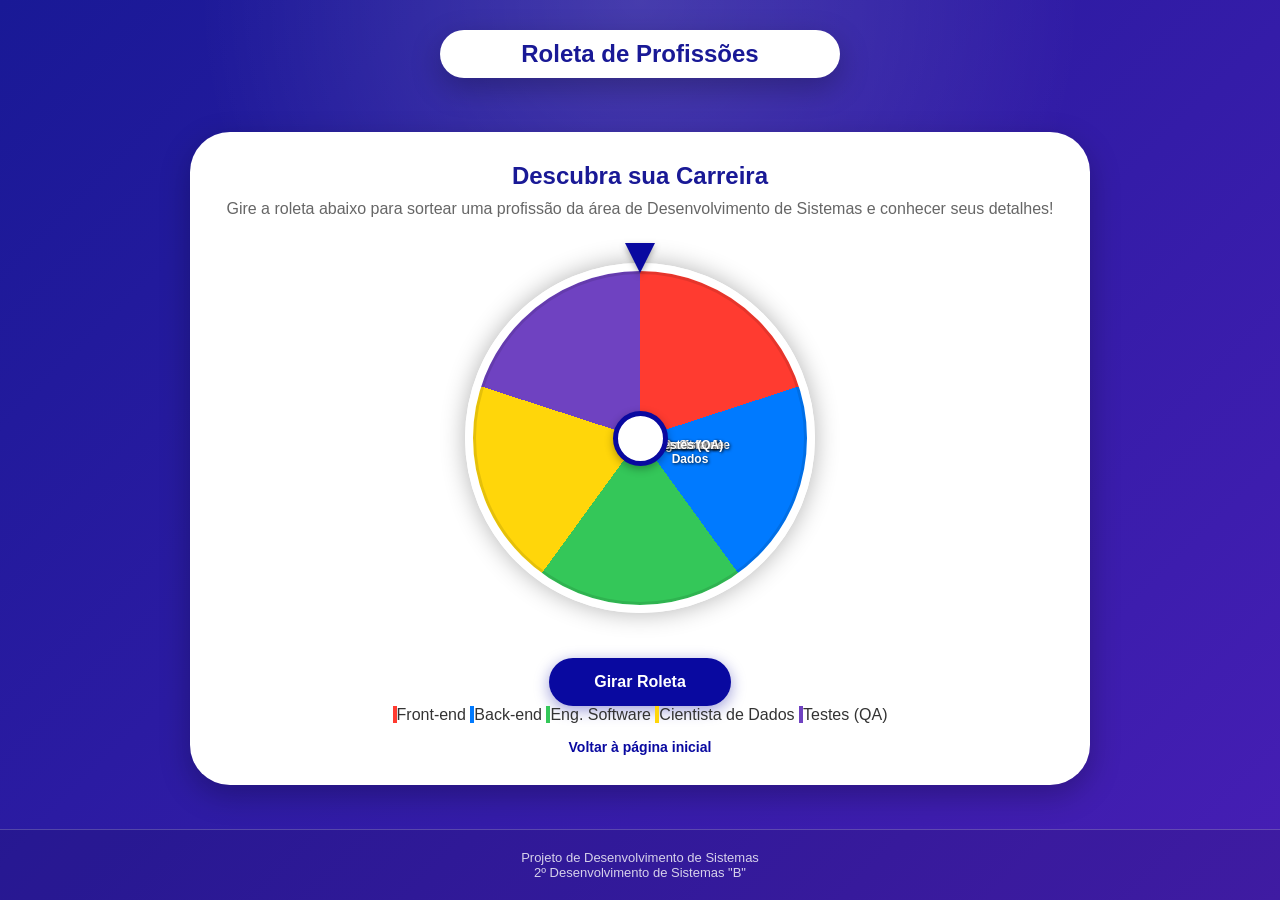
==== roleta.html @ f48eec6c "Update roleta.html" ====
<!DOCTYPE html>
<html lang="pt-BR">
<head>
    <meta charset="UTF-8">
    <meta name="viewport" content="width=device-width, initial-scale=1.0">
    <title>Roleta de Profissões - Desenvolvimento de Sistemas</title>
    <link rel="stylesheet" href="roleta.css">
</head>
<body>

    <header class="titulo">
        <h1>Roleta de Profissões</h1>
    </header>

    <main class="container">
        <h2>Descubra sua Carreira</h2>
        <p class="subtitulo-desc">Gire a roleta abaixo para sortear uma profissão da área de Desenvolvimento de Sistemas e conhecer seus detalhes!</p>

        <div class="roleta-container">
            <div class="seta"></div>
            <div class="roleta" id="roleta">
                <span class="fatia-texto fatia-1">Front-end</span>
                <span class="fatia-texto fatia-2">Back-end</span>
                <span class="fatia-texto fatia-3">Eng. Software</span>
                <span class="fatia-texto fatia-4">Cientista de Dados</span>
                <span class="fatia-texto fatia-5">Testes (QA)</span>
            </div>
            <div class="centro"></div>
        </div>

        <button id="botao-girar" class="botao">Girar Roleta</button>

        <!-- Legenda restaurada abaixo da roleta -->
        <div class="profissoes-legenda">
            <span class="item-legenda" style="border-left: 4px solid #ff3b30;">Front-end</span>
            <span class="item-legenda" style="border-left: 4px solid #007aff;">Back-end</span>
            <span class="item-legenda" style="border-left: 4px solid #34c759;">Eng. Software</span>
            <span class="item-legenda" style="border-left: 4px solid #ffd60a;">Cientista de Dados</span>
            <span class="item-legenda" style="border-left: 4px solid #6f42c1;">Testes (QA)</span>
        </div>

        <a href="index.html" class="voltar">Voltar à página inicial</a>
    </main>

    <div id="modal-profissao" class="modal-overlay">
        <div class="modal-content">
            <div class="modal-header">
                <h3 id="modal-titulo">Nome da Profissão</h3>
                <span class="badge-profissao">Sorteado!</span>
            </div>
            <div class="modal-body" id="modal-texto"></div>
            <div class="modal-footer">
                <button id="botao-fechar" class="botao">Girar Novamente</button>
            </div>
        </div>
    </div>

    <footer>
        <p>Projeto de Desenvolvimento de Sistemas <br> 2º Desenvolvimento de Sistemas "B"</p>
    </footer>

    <script>
        const profissoes = [
            {
                nome: "Desenvolvedor Front-end",
                anguloInicio: 0,
                anguloFim: 72,
                atividades: "Cria a interface visual e a experiência de usuário de sites e aplicativos. É responsável por transformar o design em código funcional com o qual o usuário interage diretamente.",
                tecnologias: "HTML5, CSS3, JavaScript, React, Vue.js, Tailwind CSS.",
                atuacao: "Agências digitais, startups, empresas de e-commerce e equipes de produto de tecnologia.",
                curiosidade: "É a ponte perfeita entre a criatividade do design visual e a lógica da programação!"
            },
            {
                nome: "Desenvolvedor Back-end",
                anguloInicio: 72,
                anguloFim: 144,
                atividades: "Desenvolve a lógica de negócios, gerenciamento de servidores, autenticação de usuários e integração com bancos de dados nos bastidores da aplicação.",
                tecnologias: "Node.js, Python, Java, PHP, C#, MySQL, MongoDB.",
                atuacao: "Empresas de software corporativo, infraestrutura de nuvem, sistemas bancários e serviços de streaming.",
                curiosidade: "O trabalho deles não aparece na tela, mas sem ele nenhum sistema conseguiria salvar dados ou fazer login!"
            },
            {
                nome: "Engenheiro de Software",
                anguloInicio: 144,
                anguloFim: 216,
                atividades: "Planeja, arquiteta e supervisiona o ciclo de vida completo de grandes sistemas complexos, garantindo escalabilidade, segurança e padrões de qualidade de código.",
                tecnologias: "Arquitetura de microsserviços, Docker, Kubernetes, Git, metodologias ágeis (Scrum).",
                atuacao: "Grandes corporações de tecnologia (Big Techs), multinacionais e consultorias globais de software.",
                curiosidade: "Atua como o 'arquiteto civil' dos sistemas digitais modernos, unindo engenharia e programação avançada."
            },
            {
                nome: "Cientista de Dados",
                anguloInicio: 216,
                anguloFim: 288,
                atividades: "Analisa grandes volumes de dados brutos para extrair insights estratégicos, construir modelos preditivos e treinar algoritmos de inteligência artificial.",
                tecnologias: "Python, R, SQL, Pandas, TensorFlow, Power BI, Machine Learning.",
                atuacao: "Setor financeiro, empresas de varejo de grande porte, saúde, marketing digital e centros de pesquisa.",
                curiosidade: "Utiliza estatística avançada e programação para prever tendências de mercado e comportamento de usuários."
            },
            {
                nome: "Analista de Testes (QA)",
                anguloInicio: 288,
                anguloFim: 360,
                atividades: "Garante a qualidade do software criando cenários de teste, encontrando bugs e falhas antes que o sistema chegue aos usuários finais.",
                tecnologias: "Selenium, Cypress, Jest, Postman, automação de testes e testes unitários.",
                atuacao: "Fábricas de software, equipes ágeis multidisciplinares e empresas de aplicativos móveis.",
                curiosidade: "O profissional de QA é essencial para evitar que um pequeno erro de código vire um grande problema em produção!"
            }
        ];

        const botaoGirar = document.getElementById("botao-girar");
        const roleta = document.getElementById("roleta");
        const modal = document.getElementById("modal-profissao");
        const modalTitulo = document.getElementById("modal-titulo");
        const modalTexto = document.getElementById("modal-texto");
        const botaoFechar = document.getElementById("botao-fechar");

        let girando = false;
        let anguloAtual = 0;

        botaoGirar.addEventListener("click", () => {
            if (girando) return;
            girando = true;
            botaoGirar.disabled = true;
            botaoGirar.textContent = "Girando...";

            const indiceSorteado = Math.floor(Math.random() * profissoes.length);
            const escolhida = profissoes[indiceSorteado];

            const centroFatia = (escolhida.anguloInicio + escolhida.anguloFim) / 2;
            const voltasExtras = 360 * 6;
            const anguloAlvo = voltasExtras + (360 - centroFatia);

            anguloAtual += anguloAlvo;
            roleta.style.transform = `rotate(${anguloAtual}deg)`;

            setTimeout(() => {
                modalTitulo.textContent = escolhida.nome;
                modalTexto.innerHTML = `
                    <p><strong>Principais Atividades:</strong> ${escolhida.atividades}</p>
                    <p><strong>Tecnologias Utilizadas:</strong> ${escolhida.tecnologias}</p>
                    <p><strong>Áreas de Atuação:</strong> ${escolhida.atuacao}</p>
                    <p><strong>Curiosidade:</strong> ${escolhida.curiosidade}</p>
                `;
                modal.classList.add("ativo");
            }, 4000);
        });

        botaoFechar.addEventListener("click", () => {
            modal.classList.remove("ativo");
            girando = false;
            botaoGirar.disabled = false;
            botaoGirar.textContent = "Girar Roleta";
        });
    </script>

</body>
</html>
---- roleta.css ----
* {
    margin: 0;
    padding: 0;
    box-sizing: border-box;
}

body {
    background: radial-gradient(circle at top, rgba(255, 255, 255, 0.15), transparent 40%), linear-gradient(135deg, rgb(25, 25, 150), rgb(70, 30, 180));
    font-family: Arial, Helvetica, sans-serif;
    min-height: 100vh;
    display: flex;
    flex-direction: column;
    justify-content: space-between;
    align-items: center;
    color: white;
}

.titulo {
    background-color: white;
    color: #191996;
    border-radius: 60px;
    padding: 10px 30px;
    width: 35%;
    max-width: 400px;
    margin: 30px auto 10px auto;
    box-shadow: 0 10px 30px rgba(0, 0, 0, 0.25);
    text-align: center;
}

h1 {
    font-size: 24px;
}

.container {
    width: 90%;
    max-width: 900px;
    background: white;
    border-radius: 40px;
    padding: 30px;
    box-shadow: 0 10px 30px rgba(0, 0, 0, 0.25);
    display: flex;
    flex-direction: column;
    align-items: center;
    margin: 20px auto;
    color: #333;
}

.container h2 {
    color: rgb(25, 25, 150);
    margin-bottom: 10px;
}

.subtitulo-desc {
    color: #666;
    font-size: 16px;
    margin-bottom: 20px;
    text-align: center;
}

.roleta-container {
    position: relative;
    width: 380px;
    height: 380px;
    display: flex;
    justify-content: center;
    align-items: center;
    margin: 10px 0;
}

.roleta {
    width: 350px;
    height: 350px;
    border-radius: 50%;
    position: relative;
    transform-origin: center center;
    background: conic-gradient(
        #ff3b30 0deg 72deg,
        #007aff 72deg 144deg,
        #34c759 144deg 216deg,
        #ffd60a 216deg 288deg,
        #6f42c1 288deg 360deg
    );
    border: 8px solid white;
    box-shadow: 0 0 25px rgba(0, 0, 0, 0.3), inset 0 0 0 3px rgba(0,0,0,0.1);
    transition: transform 4s cubic-bezier(0.15, 0.75, 0.25, 1);
}

/* ESTILIZAÇÃO DOS TEXTOS DENTRO DAS FATIAS DA ROLETA */
.fatia-texto {
    position: absolute;
    top: 50%;
    left: 50%;
    width: 100px;
    text-align: center;
    font-size: 12px;
    font-weight: bold;
    color: white;
    text-shadow: 1px 1px 3px rgba(0, 0, 0, 0.8);
    transform-origin: 0 0;
    pointer-events: none;
}

.seta {
    position: absolute;
    top: -5px;
    left: 50%;
    transform: translateX(-50%);
    z-index: 10;
    width: 0;
    height: 0;
    border-left: 15px solid transparent;
    border-right: 15px solid transparent;
    border-top: 30px solid rgb(9, 9, 160);
    filter: drop-shadow(0 3px 3px rgba(0, 0, 0, 0.3));
}

.centro {
    position: absolute;
    width: 55px;
    height: 55px;
    background: white;
    border: 5px solid rgb(9, 9, 160);
    border-radius: 50%;
    z-index: 5;
    box-shadow: 0 3px 8px rgba(0, 0, 0, 0.3);
}

.botao {
    background-color: rgb(9, 9, 160);
    color: white;
    border: none;
    border-radius: 60px;
    padding: 15px 45px;
    font-size: 16px;
    font-weight: bold;
    cursor: pointer;
    margin-top: 20px;
    transition: all 0.3s ease;
    box-shadow: 0 4px 15px rgba(9, 9, 160, 0.4);
}

.botao:hover {
    transform: scale(1.05);
    background-color: rgb(25, 25, 190);
    box-shadow: 0 6px 20px rgba(25, 25, 190, 0.6);
}

.botao:disabled {
    opacity: 0.6;
    cursor: not-allowed;
    transform: none;
}

.voltar {
    display: inline-block;
    color: rgb(9, 9, 160);
    text-decoration: none;
    margin-top: 15px;
    font-weight: bold;
    font-size: 14px;
}

.voltar:hover {
    text-decoration: underline;
}

.modal-overlay {
    position: fixed;
    top: 0;
    left: 0;
    width: 100%;
    height: 100%;
    background: rgba(0, 0, 0, 0.6);
    display: flex;
    justify-content: center;
    align-items: center;
    z-index: 1000;
    opacity: 0;
    visibility: hidden;
    transition: all 0.3s ease;
}

.modal-overlay.ativo {
    opacity: 1;
    visibility: visible;
}

.modal-content {
    background: white;
    width: 90%;
    max-width: 600px;
    border-radius: 30px;
    padding: 35px;
    box-shadow: 0 15px 35px rgba(0, 0, 0, 0.3);
    position: relative;
    transform: translateY(-20px);
    transition: transform 0.3s ease;
    color: #333;
}

.modal-overlay.ativo .modal-content {
    transform: translateY(0);
}

.modal-header {
    display: flex;
    justify-content: space-between;
    align-items: center;
    border-bottom: 2px solid #eee;
    padding-bottom: 10px;
    margin-bottom: 15px;
}

.modal-header h3 {
    color: rgb(25, 25, 150);
    margin: 0;
    font-size: 22px;
}

.badge-profissao {
    background: rgb(25, 25, 150);
    color: white;
    padding: 4px 12px;
    border-radius: 12px;
    font-size: 12px;
    font-weight: bold;
}

.modal-body p {
    line-height: 1.6;
    margin-bottom: 12px;
    font-size: 15px;
    color: #444;
}

.modal-body strong {
    color: rgb(9, 9, 160);
}

.modal-footer {
    text-align: center;
    margin-top: 20px;
}

footer {
    text-align: center;
    padding: 20px;
    font-size: 13px;
    border-top: 1px solid rgba(255, 255, 255, 0.2);
    color: rgba(255, 255, 255, 0.8);
    background: rgba(0, 0, 0, 0.1);
    width: 100%;
}

@media (max-width: 600px) {
    .container, .titulo {
        width: 95%;
        padding: 20px;
    }
    .roleta-container {
        width: 300px;
        height: 300px;
    }
    .roleta {
        width: 270px;
        height: 270px;
    }
    .fatia-texto {
        font-size: 10px;
    }
}
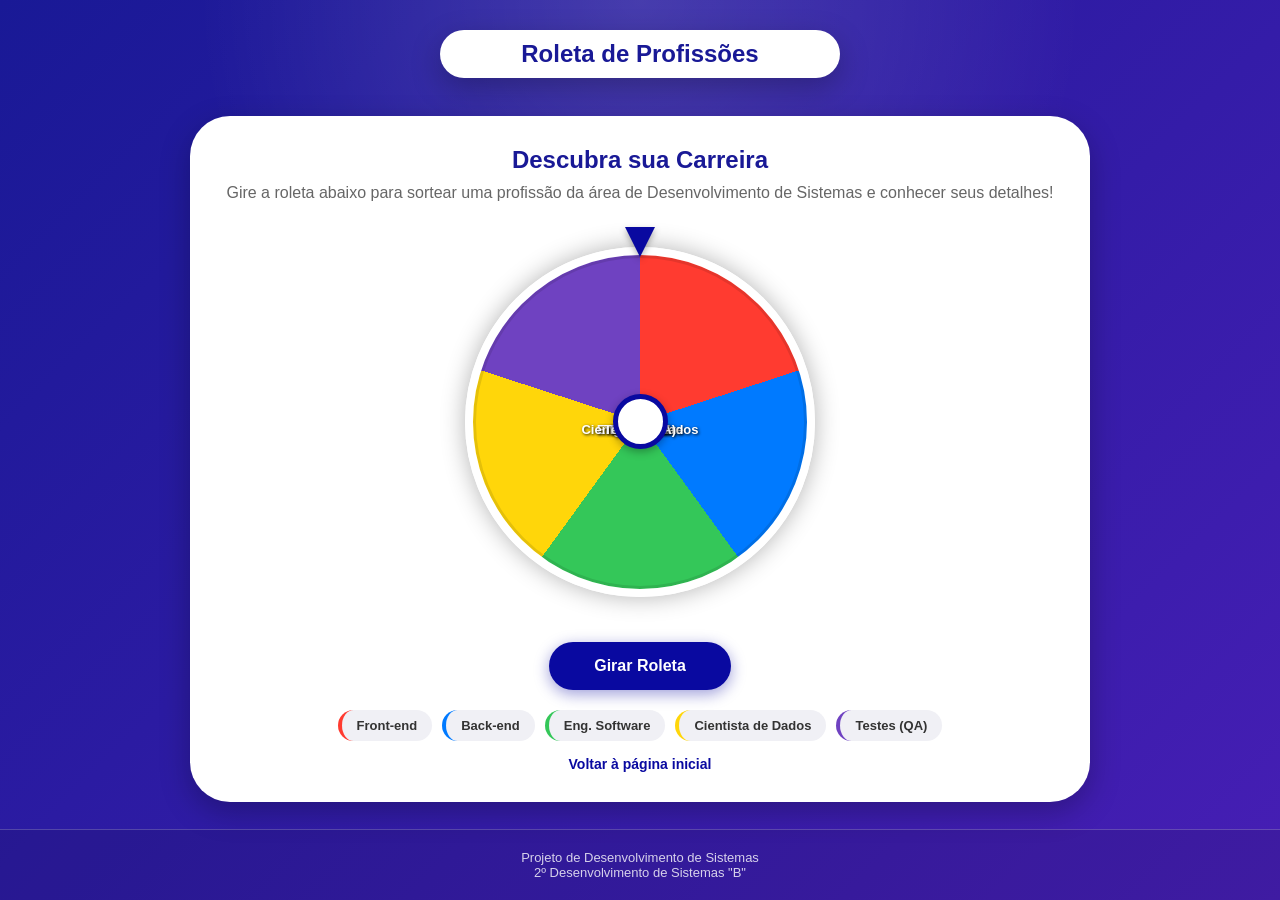
==== commit 790ec1f2: "Update roleta.html" ====
--- a/roleta.html
+++ b/roleta.html
@@ -19,18 +19,19 @@
         <div class="roleta-container">
             <div class="seta"></div>
             <div class="roleta" id="roleta">
-                <span class="fatia-texto fatia-1">Front-end</span>
-                <span class="fatia-texto fatia-2">Back-end</span>
-                <span class="fatia-texto fatia-3">Eng. Software</span>
-                <span class="fatia-texto fatia-4">Cientista de Dados</span>
-                <span class="fatia-texto fatia-5">Testes (QA)</span>
+                <!-- Textos posicionados matematicamente no centro de cada fatia de 72 graus -->
+                <span class="fatia-texto" style="transform: rotate(36deg) translate(0, -95deg);">Front-end</span>
+                <span class="fatia-texto" style="transform: rotate(108deg) translate(0, -95deg);">Back-end</span>
+                <span class="fatia-texto" style="transform: rotate(180deg) translate(0, -95deg);">Eng. Software</span>
+                <span class="fatia-texto" style="transform: rotate(252deg) translate(0, -95deg);">Cientista de Dados</span>
+                <span class="fatia-texto" style="transform: rotate(324deg) translate(0, -95deg);">Testes (QA)</span>
             </div>
             <div class="centro"></div>
         </div>
 
         <button id="botao-girar" class="botao">Girar Roleta</button>
 
-        <!-- Legenda restaurada abaixo da roleta -->
+        <!-- Legenda abaixo da roleta -->
         <div class="profissoes-legenda">
             <span class="item-legenda" style="border-left: 4px solid #ff3b30;">Front-end</span>
             <span class="item-legenda" style="border-left: 4px solid #007aff;">Back-end</span>
--- a/roleta.css
+++ b/roleta.css
@@ -85,20 +85,26 @@
     transition: transform 4s cubic-bezier(0.15, 0.75, 0.25, 1);
 }
 
-/* ESTILIZAÇÃO DOS TEXTOS DENTRO DAS FATIAS DA ROLETA */
 .fatia-texto {
     position: absolute;
     top: 50%;
     left: 50%;
-    width: 100px;
-    text-align: center;
-    font-size: 12px;
-    font-weight: bold;
-    color: white;
-    text-shadow: 1px 1px 3px rgba(0, 0, 0, 0.8);
-    transform-origin: 0 0;
+    width: 120px;
+    margin-left: -60px;
+    text-align: center;
+    font-size: 13px;
+    font-weight: bold;
+    color: white;
+    text-shadow: 1px 1px 3px rgba(0, 0, 0, 0.9);
     pointer-events: none;
-}
+    transform-origin: center center;
+}
+
+.fatia-1 { transform: rotate(36deg) translateY(-100px); }
+.fatia-2 { transform: rotate(108deg) translateY(-100px); }
+.fatia-3 { transform: rotate(180deg) translateY(-100px); }
+.fatia-4 { transform: rotate(252deg) translateY(-100px); }
+.fatia-5 { transform: rotate(324deg) translateY(-100px); }
 
 .seta {
     position: absolute;
@@ -151,6 +157,23 @@
     transform: none;
 }
 
+.profissoes-legenda {
+    display: flex;
+    justify-content: center;
+    gap: 10px;
+    flex-wrap: wrap;
+    margin-top: 20px;
+}
+
+.item-legenda {
+    padding: 8px 15px;
+    border-radius: 20px;
+    background: #f0f0f5;
+    color: #333;
+    font-size: 13px;
+    font-weight: bold;
+}
+
 .voltar {
     display: inline-block;
     color: rgb(9, 9, 160);
@@ -265,7 +288,12 @@
         width: 270px;
         height: 270px;
     }
+    .fatia-1 { transform: rotate(36deg) translateY(-75px); }
+    .fatia-2 { transform: rotate(108deg) translateY(-75px); }
+    .fatia-3 { transform: rotate(180deg) translateY(-75px); }
+    .fatia-4 { transform: rotate(252deg) translateY(-75px); }
+    .fatia-5 { transform: rotate(324deg) translateY(-75px); }
     .fatia-texto {
-        font-size: 10px;
-    }
-}
+        font-size: 11px;
+    }
+}
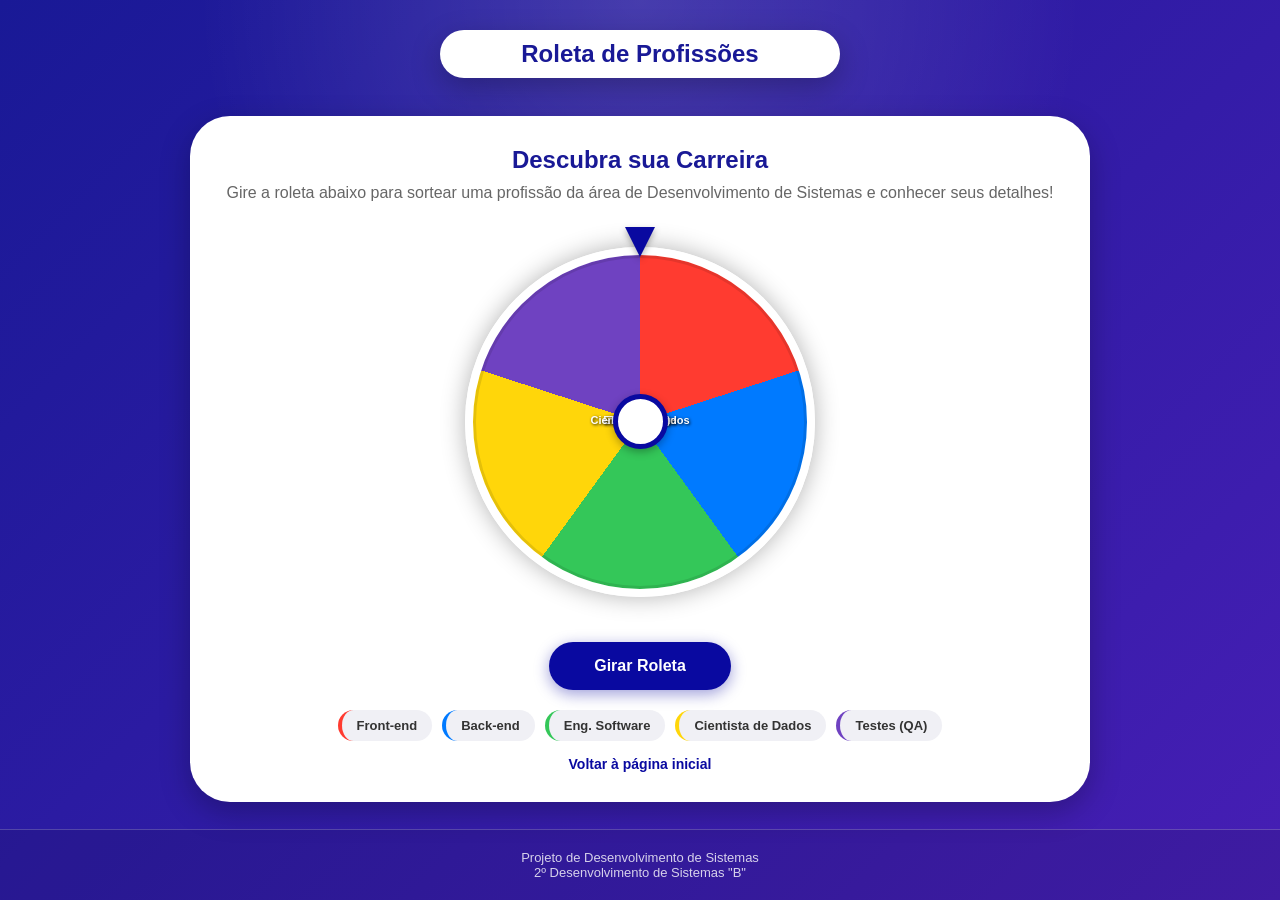
==== commit cad92cbe: "Update roleta.html" ====
--- a/roleta.html
+++ b/roleta.html
@@ -19,7 +19,7 @@
         <div class="roleta-container">
             <div class="seta"></div>
             <div class="roleta" id="roleta">
-                <!-- Textos posicionados matematicamente no centro de cada fatia de 72 graus -->
+                <!-- Textos com posicionamento inline direto para garantir que funcionam -->
                 <span class="fatia-texto" style="transform: rotate(36deg) translate(0, -95deg);">Front-end</span>
                 <span class="fatia-texto" style="transform: rotate(108deg) translate(0, -95deg);">Back-end</span>
                 <span class="fatia-texto" style="transform: rotate(180deg) translate(0, -95deg);">Eng. Software</span>
--- a/roleta.css
+++ b/roleta.css
@@ -89,22 +89,16 @@
     position: absolute;
     top: 50%;
     left: 50%;
-    width: 120px;
-    margin-left: -60px;
-    text-align: center;
-    font-size: 13px;
+    width: 110px;
+    margin-left: -55px;
+    margin-top: -8px;
+    text-align: center;
+    font-size: 11px;
     font-weight: bold;
     color: white;
     text-shadow: 1px 1px 3px rgba(0, 0, 0, 0.9);
     pointer-events: none;
-    transform-origin: center center;
-}
-
-.fatia-1 { transform: rotate(36deg) translateY(-100px); }
-.fatia-2 { transform: rotate(108deg) translateY(-100px); }
-.fatia-3 { transform: rotate(180deg) translateY(-100px); }
-.fatia-4 { transform: rotate(252deg) translateY(-100px); }
-.fatia-5 { transform: rotate(324deg) translateY(-100px); }
+}
 
 .seta {
     position: absolute;
@@ -288,12 +282,7 @@
         width: 270px;
         height: 270px;
     }
-    .fatia-1 { transform: rotate(36deg) translateY(-75px); }
-    .fatia-2 { transform: rotate(108deg) translateY(-75px); }
-    .fatia-3 { transform: rotate(180deg) translateY(-75px); }
-    .fatia-4 { transform: rotate(252deg) translateY(-75px); }
-    .fatia-5 { transform: rotate(324deg) translateY(-75px); }
     .fatia-texto {
-        font-size: 11px;
-    }
-}
+        font-size: 10px;
+    }
+}
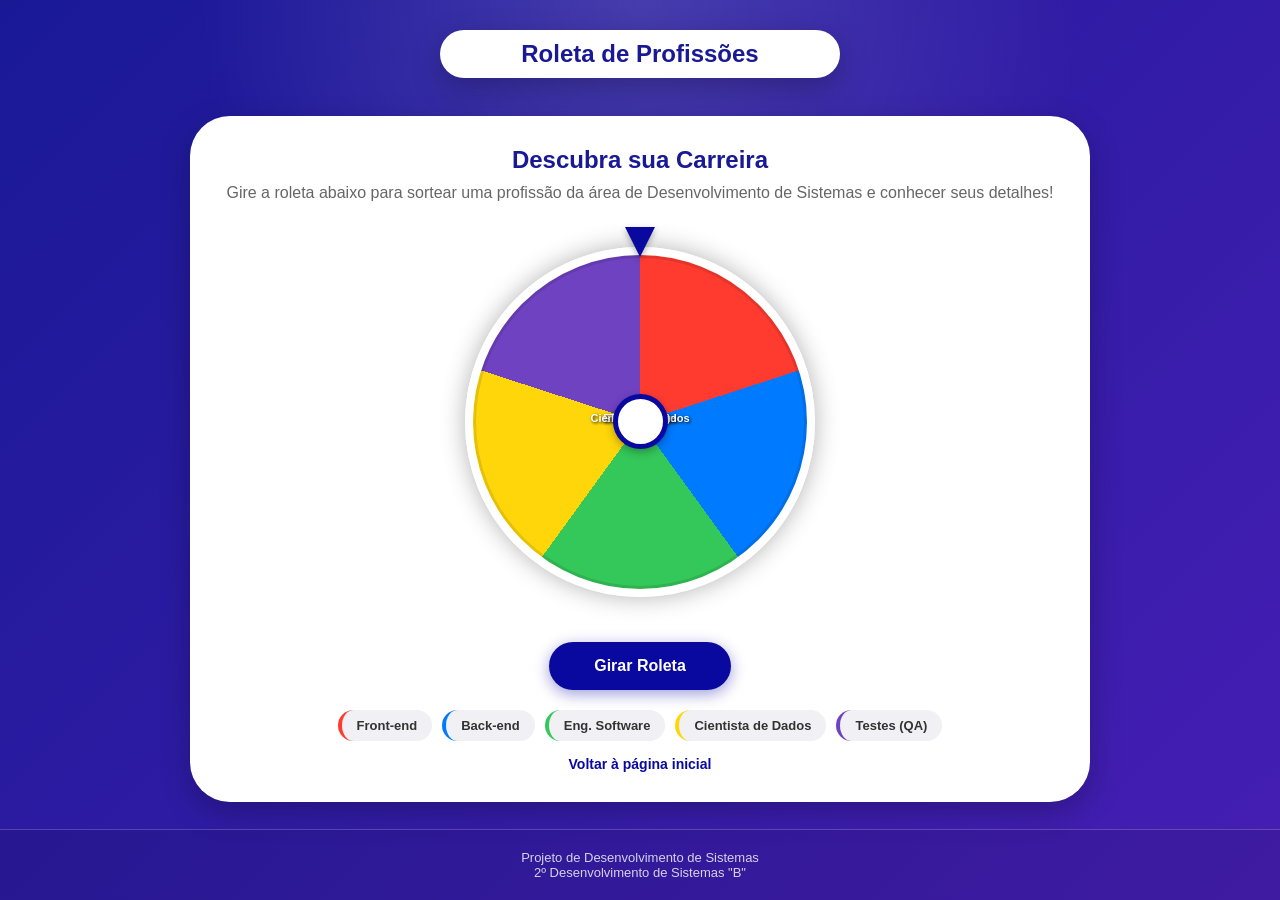
==== commit 55060475: "Update roleta.html" ====
--- a/roleta.html
+++ b/roleta.html
@@ -19,12 +19,11 @@
         <div class="roleta-container">
             <div class="seta"></div>
             <div class="roleta" id="roleta">
-                <!-- Textos com posicionamento inline direto para garantir que funcionam -->
-                <span class="fatia-texto" style="transform: rotate(36deg) translate(0, -95deg);">Front-end</span>
-                <span class="fatia-texto" style="transform: rotate(108deg) translate(0, -95deg);">Back-end</span>
-                <span class="fatia-texto" style="transform: rotate(180deg) translate(0, -95deg);">Eng. Software</span>
-                <span class="fatia-texto" style="transform: rotate(252deg) translate(0, -95deg);">Cientista de Dados</span>
-                <span class="fatia-texto" style="transform: rotate(324deg) translate(0, -95deg);">Testes (QA)</span>
+                <span class="fatia-texto fatia-1">Front-end</span>
+                <span class="fatia-texto fatia-2">Back-end</span>
+                <span class="fatia-texto fatia-3">Eng. Software</span>
+                <span class="fatia-texto fatia-4">Cientista de Dados</span>
+                <span class="fatia-texto fatia-5">Testes (QA)</span>
             </div>
             <div class="centro"></div>
         </div>
--- a/roleta.css
+++ b/roleta.css
@@ -89,15 +89,16 @@
     position: absolute;
     top: 50%;
     left: 50%;
-    width: 110px;
-    margin-left: -55px;
-    margin-top: -8px;
+    width: 100px;
+    margin-left: -50px;
+    margin-top: -10px;
     text-align: center;
     font-size: 11px;
     font-weight: bold;
     color: white;
     text-shadow: 1px 1px 3px rgba(0, 0, 0, 0.9);
     pointer-events: none;
+    transform-origin: center center;
 }
 
 .seta {
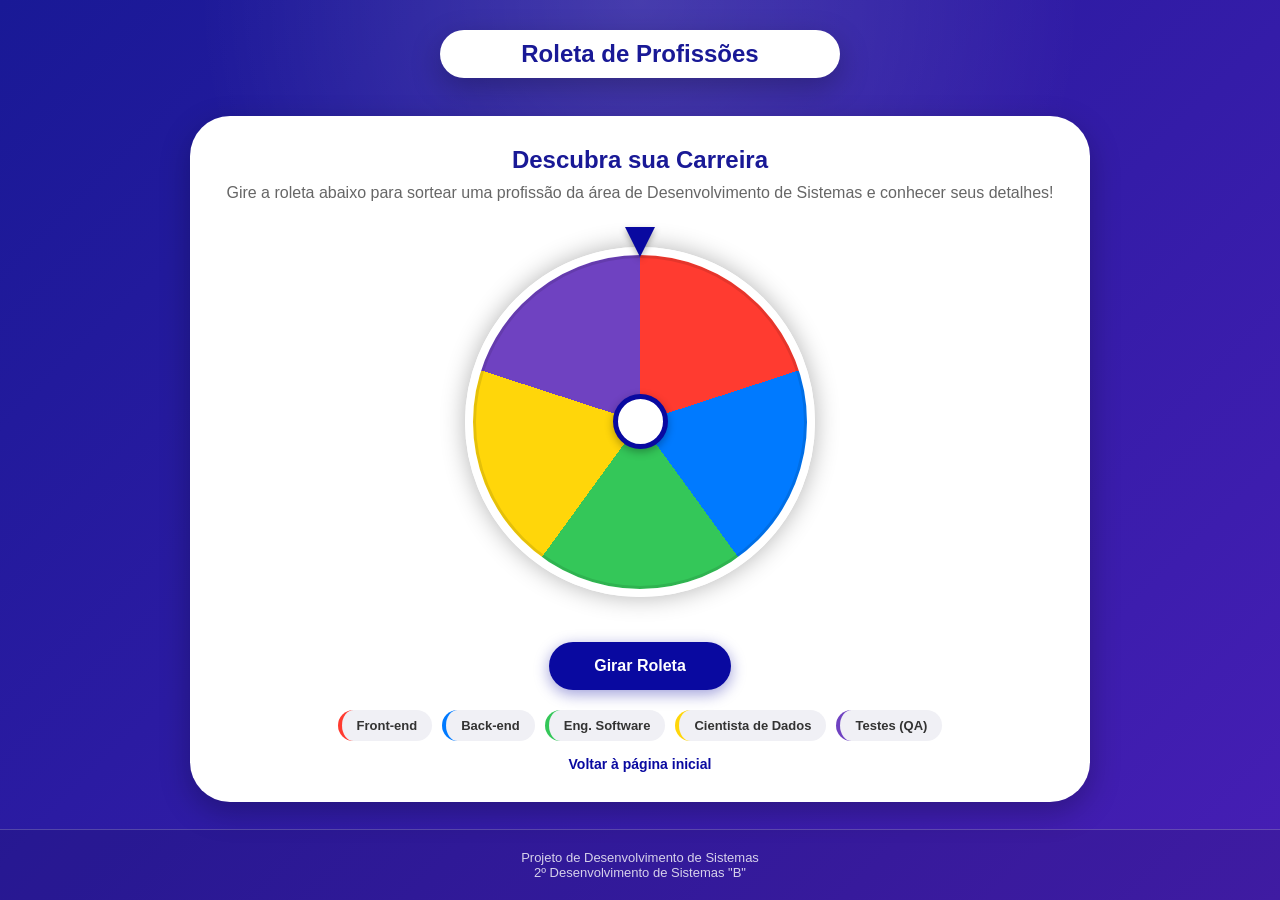
==== commit 50ac040c: "Update roleta.html" ====
--- a/roleta.html
+++ b/roleta.html
@@ -18,19 +18,14 @@
 
         <div class="roleta-container">
             <div class="seta"></div>
-            <div class="roleta" id="roleta">
-                <span class="fatia-texto fatia-1">Front-end</span>
-                <span class="fatia-texto fatia-2">Back-end</span>
-                <span class="fatia-texto fatia-3">Eng. Software</span>
-                <span class="fatia-texto fatia-4">Cientista de Dados</span>
-                <span class="fatia-texto fatia-5">Testes (QA)</span>
-            </div>
+            <!-- Roleta limpa, apenas com as cores -->
+            <div class="roleta" id="roleta"></div>
             <div class="centro"></div>
         </div>
 
         <button id="botao-girar" class="botao">Girar Roleta</button>
 
-        <!-- Legenda abaixo da roleta -->
+        <!-- Legenda organizada abaixo da roleta -->
         <div class="profissoes-legenda">
             <span class="item-legenda" style="border-left: 4px solid #ff3b30;">Front-end</span>
             <span class="item-legenda" style="border-left: 4px solid #007aff;">Back-end</span>
--- a/roleta.css
+++ b/roleta.css
@@ -89,9 +89,8 @@
     position: absolute;
     top: 50%;
     left: 50%;
-    width: 100px;
-    margin-left: -50px;
-    margin-top: -10px;
+    width: 110px;
+    margin-left: -55px;
     text-align: center;
     font-size: 11px;
     font-weight: bold;
@@ -100,6 +99,13 @@
     pointer-events: none;
     transform-origin: center center;
 }
+
+/* Posicionamento exato para cada uma das 5 fatias da roleta */
+.fatia-1 { transform: rotate(36deg) translateY(-100px); }
+.fatia-2 { transform: rotate(108deg) translateY(-100px); }
+.fatia-3 { transform: rotate(180deg) translateY(-100px); }
+.fatia-4 { transform: rotate(252deg) translateY(-100px); }
+.fatia-5 { transform: rotate(324deg) translateY(-100px); }
 
 .seta {
     position: absolute;
@@ -283,6 +289,11 @@
         width: 270px;
         height: 270px;
     }
+    .fatia-1 { transform: rotate(36deg) translateY(-75px); }
+    .fatia-2 { transform: rotate(108deg) translateY(-75px); }
+    .fatia-3 { transform: rotate(180deg) translateY(-75px); }
+    .fatia-4 { transform: rotate(252deg) translateY(-75px); }
+    .fatia-5 { transform: rotate(324deg) translateY(-75px); }
     .fatia-texto {
         font-size: 10px;
     }
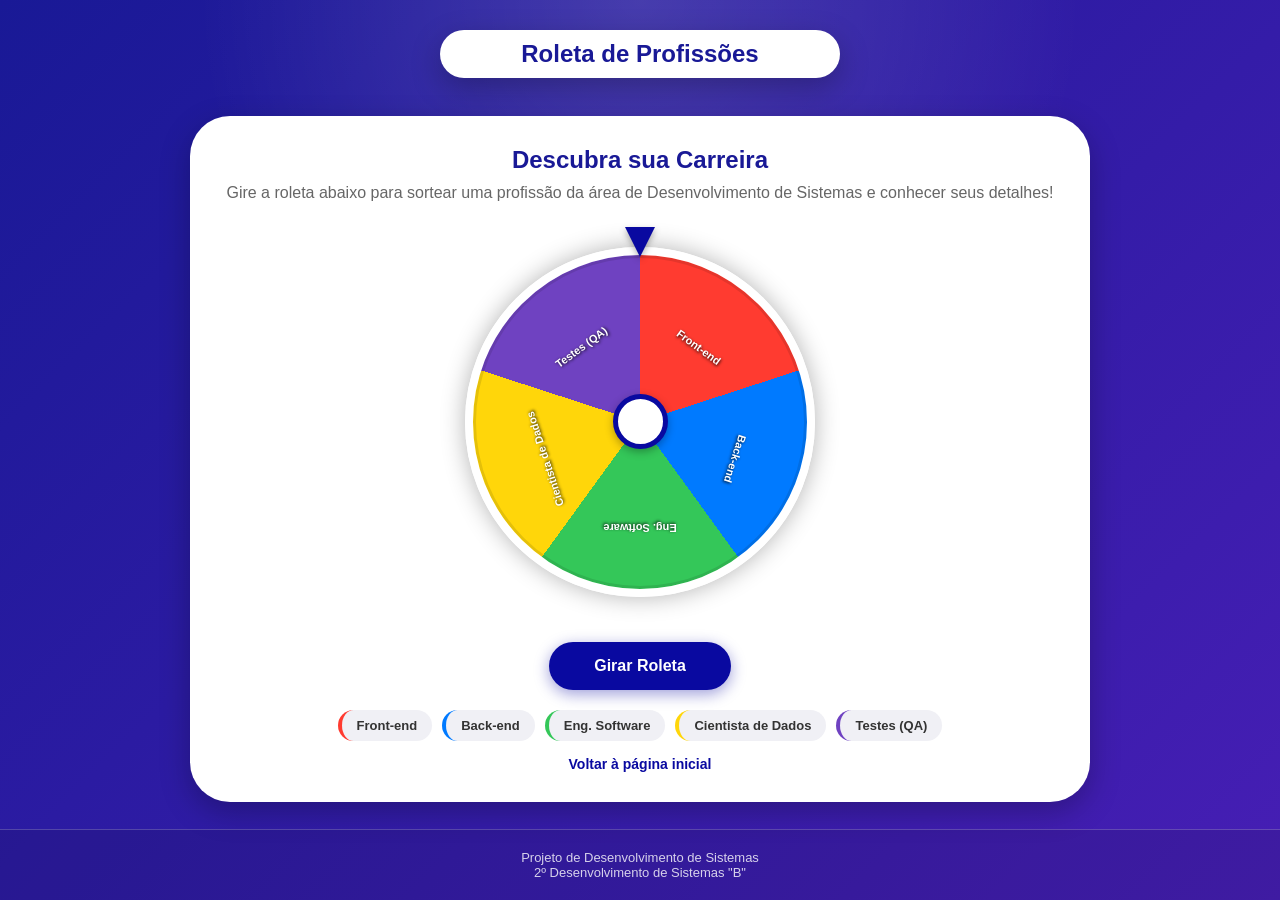
==== commit 73a389f5: "Update roleta.html" ====
--- a/roleta.html
+++ b/roleta.html
@@ -18,14 +18,19 @@
 
         <div class="roleta-container">
             <div class="seta"></div>
-            <!-- Roleta limpa, apenas com as cores -->
-            <div class="roleta" id="roleta"></div>
+            <div class="roleta" id="roleta">
+                <span class="fatia-texto fatia-1">Front-end</span>
+                <span class="fatia-texto fatia-2">Back-end</span>
+                <span class="fatia-texto fatia-3">Eng. Software</span>
+                <span class="fatia-texto fatia-4">Cientista de Dados</span>
+                <span class="fatia-texto fatia-5">Testes (QA)</span>
+            </div>
             <div class="centro"></div>
         </div>
 
         <button id="botao-girar" class="botao">Girar Roleta</button>
 
-        <!-- Legenda organizada abaixo da roleta -->
+        <!-- Legenda abaixo da roleta -->
         <div class="profissoes-legenda">
             <span class="item-legenda" style="border-left: 4px solid #ff3b30;">Front-end</span>
             <span class="item-legenda" style="border-left: 4px solid #007aff;">Back-end</span>
